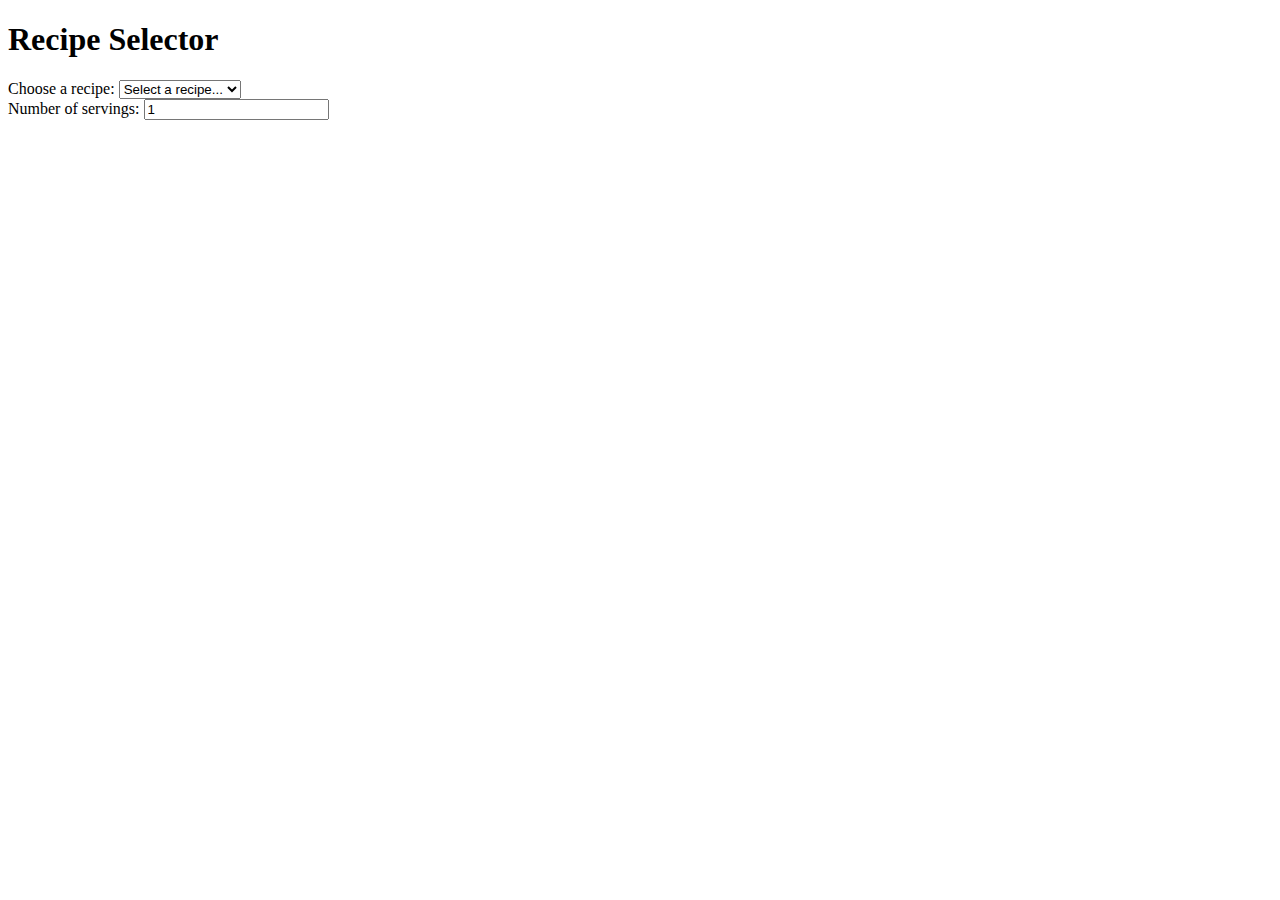
==== index.html @ 0e83d84d "Primer commit cocinas" ====
<!DOCTYPE html>
<html lang="en">
<head>
    <meta charset="UTF-8">
    <meta name="viewport" content="width=device-width, initial-scale=1.0">
    <title>Recipe Page</title>
    <link rel="stylesheet" href="styles.css">
</head>
<body>
    <div class="container">
        <h1>Recipe Selector</h1>
        <div class="recipe-selector">
            <label for="recipe">Choose a recipe:</label>
            <select id="recipe" onchange="loadRecipe()">
                <option value="">Select a recipe...</option>
                <option value="pasta">Pasta</option>
                <option value="salad">Salad</option>
                <option value="pancakes">Pancakes</option>
            </select>
        </div>

        <div class="servings-input">
            <label for="servings">Number of servings:</label>
            <input type="number" id="servings" value="1" min="1" onchange="updateServings()">
        </div>

        <div id="recipe-details" class="recipe-details">
            <!-- Recipe details will be displayed here -->
        </div>
    </div>

    <script>
        
    </script>
</body>
</html>
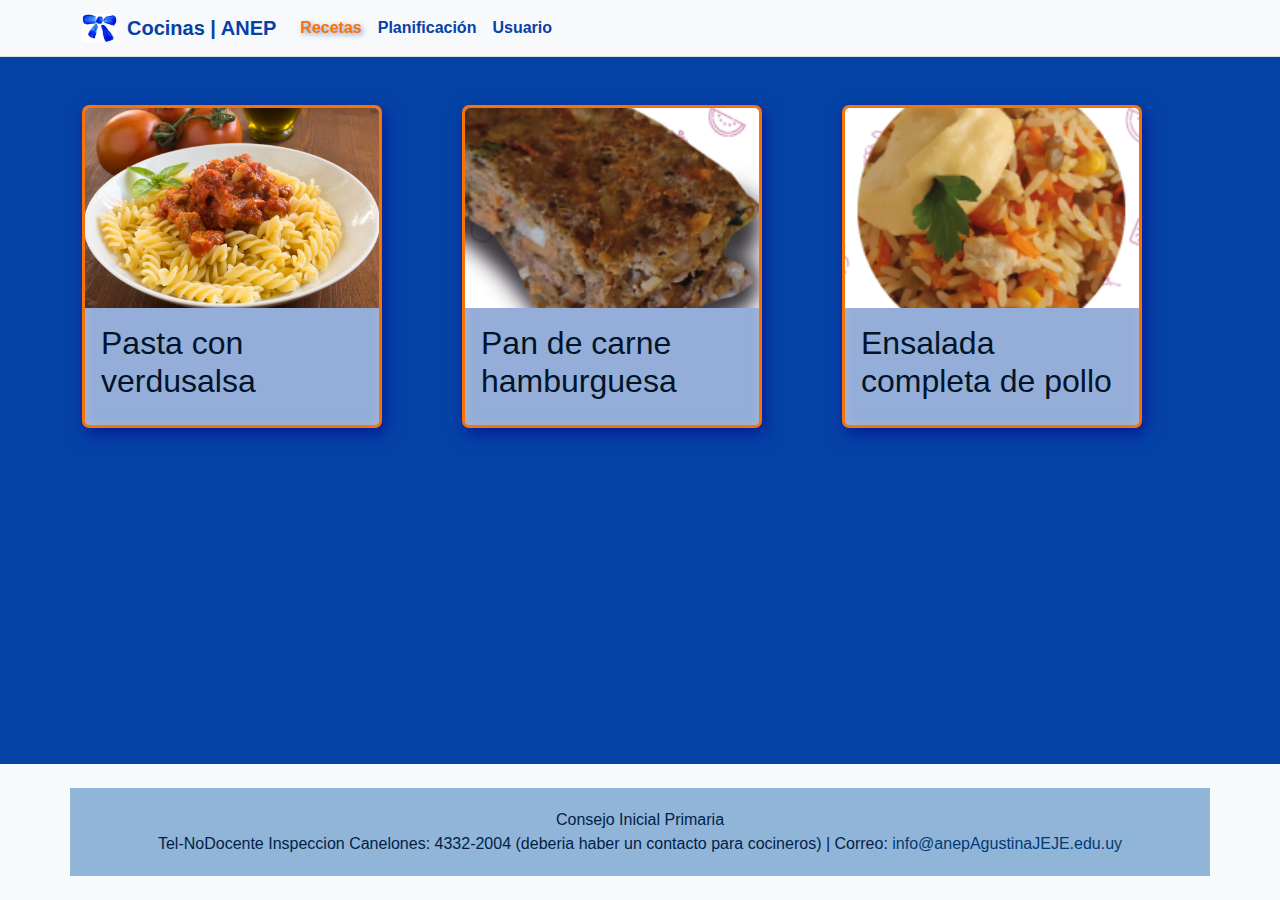
==== commit 58f3a3ce: "funcion para comensales" ====
--- a/index.html
+++ b/index.html
@@ -1,36 +1,119 @@
 <!DOCTYPE html>
 <html lang="en">
+
 <head>
     <meta charset="UTF-8">
+    <meta http-equiv="X-UA-Compatible" content="IE=edge">
     <meta name="viewport" content="width=device-width, initial-scale=1.0">
-    <title>Recipe Page</title>
-    <link rel="stylesheet" href="styles.css">
+    <title>Cocinas | ANEP</title>
+    <meta name="author" content="Facundo Rodríguez Perdomo, Emanuel Adrian Rodríguez Perdomo">
+    <meta name="description" content="Recetas para escuelas de ANEP">
+    <meta name="keywords" content="Recetarios primaria">
+    <!--Icono de la pestaña moñita azul-->
+    <link rel="icon" href="../CocinasPrimaria/img/Logo/MoñitaLogo.png" type="image/png">
+    <!--Link principal Bootstrap-->
+    <link href="https://cdn.jsdelivr.net/npm/bootstrap@5.3.2/dist/css/bootstrap.min.css" rel="stylesheet"
+        crossorigin="anonymous">
+    <!--para que se respeten mis estilos mi CSS va debajo de link bootstrap -->
+    <link rel="stylesheet" href="css/index.css">
 </head>
+
 <body>
-    <div class="container">
-        <h1>Recipe Selector</h1>
-        <div class="recipe-selector">
-            <label for="recipe">Choose a recipe:</label>
-            <select id="recipe" onchange="loadRecipe()">
-                <option value="">Select a recipe...</option>
-                <option value="pasta">Pasta</option>
-                <option value="salad">Salad</option>
-                <option value="pancakes">Pancakes</option>
-            </select>
+    <!-- Barra de navegación -->
+    <nav class="navbar navbar-expand-lg navbar-light bg-light border-bottom">
+        <div class="container">
+            <!-- Logo con imagen -->
+            <a class="navbar-brand d-flex align-items-center" href="#">
+                <img src="img/Logo/MoñitaLogo.png" alt="Logo" style="width: 35px; height: auto; margin-right: 10px;">
+                Cocinas | ANEP
+            </a>
+            <!-- Btn menu hamburguesa -->
+            <button class="navbar-toggler" type="button" data-bs-toggle="collapse" data-bs-target="#navbarNav"
+                aria-controls="navbarNav" aria-expanded="false" aria-label="Toggle navigation">
+                <span class="navbar-toggler-icon"></span>
+            </button>
+            <div class="collapse navbar-collapse" id="navbarNav">
+                <ul class="navbar-nav">
+                    <li class="nav-item">
+                        <a class="nav-link active" aria-current="page" href="/CocinasPrimaria/index.html">Recetas</a>
+                    </li>
+                    <li class="nav-item">
+                        <a class="nav-link" href="/CocinasPrimaria/html/planificacion.html">Planificación</a>
+                    </li>
+                    <li class="nav-item">
+                        <a class="nav-link" href="/CocinasPrimaria/html/usuario.html">Usuario</a>
+                    </li>
+                </ul>
+            </div>
         </div>
+    </nav>
 
-        <div class="servings-input">
-            <label for="servings">Number of servings:</label>
-            <input type="number" id="servings" value="1" min="1" onchange="updateServings()">
-        </div>
-
-        <div id="recipe-details" class="recipe-details">
-            <!-- Recipe details will be displayed here -->
+    <div class="container mt-5">
+        <div class="row" id="recipe-container">
+            <!-- Aquí se insertarán las tarjetas de las recetas desde script.js -->
         </div>
     </div>
 
-    <script>
-        
-    </script>
+    <!-- Modal para mostrar los ingredientes y peso por porción y comensales -->
+    <div class="modal fade" id="recipeModal" tabindex="-1" aria-labelledby="recipeModalLabel" aria-hidden="true">
+        <div class="modal-dialog modal-lg">
+            <div class="modal-content">
+                <div class="modal-header">
+                    <h5 class="modal-title" id="recipeModalLabel">Ingredientes y Peso por Porción</h5>
+                    <button type="button" class="btn-close" data-bs-dismiss="modal" aria-label="Close"></button>
+                </div>
+                <div class="modal-body">
+                    <div class="container">
+                        <div class="row">
+
+                            <!-- Input comensales -->
+                            <div class="row">
+                                <div class="col-12">
+                                    <label for="comensales-input" class="form-label mt-3">Cantidad de
+                                        Comensales:</label>
+                                    <input type="number" id="comensales-input" class="form-control w-auto" value="1"
+                                        min="1">
+                                </div>
+                            </div>
+                            <hr>
+
+                            <!-- Columna de ingredientes -->
+                            <div class="col-md-6">
+                                <h6>Ingredientes</h6>
+                                <ul id="ingredients-list">
+                                    <!-- cargarán dinámicamente -->
+                                </ul>
+                            </div>
+
+                            <!-- Columna de porción -->
+                            <div class="col-md-6">
+                                <h6>Peso por Porción (g/cc)</h6>
+                                <ul id="weights-list">
+                                    <!-- cargarán dinámicamente -->
+                                </ul>
+                            </div>
+                        </div>
+
+                    </div>
+                </div>
+            </div>
+        </div>
+    </div>
+
+    <!-- Pie de página contacto para el usuario -->
+    <footer class="bg-light py-4 mt-auto">
+        <div class="container text-center">
+            <p>Consejo Inicial Primaria</p>
+            <p>Tel-NoDocente Inspeccion Canelones: 4332-2004 (deberia haber un contacto para cocineros) | Correo: <a
+                    href="">info@anepAgustinaJEJE.edu.uy</a></p>
+        </div>
+    </footer>
+
+    <!-- Bootstrap conviene sea el primero linkeado-->
+    <script src="https://cdn.jsdelivr.net/npm/bootstrap@5.3.2/dist/js/bootstrap.bundle.min.js"
+        crossorigin="anonymous"></script>
+    <!-- Nuestro JS funciones generales -->
+    <script src="js/index.js"></script>
 </body>
+
 </html>--- a/css/index.css
+++ b/css/index.css
@@ -0,0 +1,125 @@
+/* Estilos generales */
+html,
+body {
+    height: 100%;
+    margin: 0;
+}
+
+body {
+    font-family: 'Arial', sans-serif;
+    background: #0542A6;
+    display: flex;
+    flex-direction: column;
+    min-height: 100vh;
+}
+
+/* ----Barra de navegación---- */
+
+/*Letras en el nav*/
+.navbar-brand,
+.nav-link {
+    color: #0542A6;
+    /*color de pagina primaria original-hacer variable*/
+    font-weight: bold;
+}
+
+
+
+/* La seccion seleccionada en nav sera naranja */
+.nav-item .nav-link.active {
+    color: #f77308;
+    font-weight: bold;
+    /* font-size: 0.25rem; */
+    text-shadow: 2px 2px 5px rgba(5, 66, 166, 0.5);
+}
+
+/* Tarjetas de recetas */
+.card {
+    background-color: rgba(236, 239, 248, 0.623);
+    border: 3px solid #f77308;
+    border-radius: 7px;
+    box-shadow: 3px 6px 15px rgba(0, 0, 139, 0.582),
+        inset 0 0 10px rgba(192, 192, 192, 0.5);
+    /* Líneas plateadas internas desde los bordes */
+    transition: transform 0.3s ease, box-shadow 0.3s ease, background-color 0.3s ease;
+    padding: 0px;
+    max-width: 300px;
+    margin: 0px;
+}
+
+.card:hover {
+    background-color: rgba(255, 165, 0, 1);
+    transform: scale(1.02);
+    box-shadow: 5px 10px 20px rgba(0, 0, 139, 0.8),
+        inset 0 0 35px rgba(192, 192, 192, 0.8);
+    /* Líneas plateadas más brillantes desde los bordes*/
+}
+
+.card-title {
+    color: #021427;
+    font-size: 2rem;
+}
+
+.card-text {
+    color: rgba(8, 2, 65, 0.644);
+}
+
+.card-img-top {
+    width: 100%;
+    height: 200px;
+    object-fit: cover;
+}
+
+/* Modal */
+.modal-content {
+    background-color: #ffffff;
+    border: 1px solid #d1d9e6;
+    box-shadow: 0 8px 16px rgba(0, 0, 0, 0.1);
+}
+
+.modal-header {
+    border-bottom: 2px solid #00aaff;
+}
+
+.modal-title {
+    color: #003366;
+}
+
+.modal-body h6 {
+    color: #003366;
+}
+
+.modal-body ul {
+    list-style: none;
+    padding-left: 0;
+}
+
+.modal-body ul li {
+    padding: 4px 0;
+    color: #666;
+}
+
+/* Footer */
+footer div {
+    background-color: #91b5d8;
+    color: #db0a0a;
+    width: 100%;
+    padding: 20px 0;
+    margin-top: auto;
+    /* Empuja el footer al fondo */
+    text-align: center;
+}
+
+footer p {
+    margin: 0;
+    color: #021e47;
+}
+
+footer a {
+    color: #013b75;
+    text-decoration: none;
+}
+
+footer a:hover {
+    text-decoration: underline;
+}